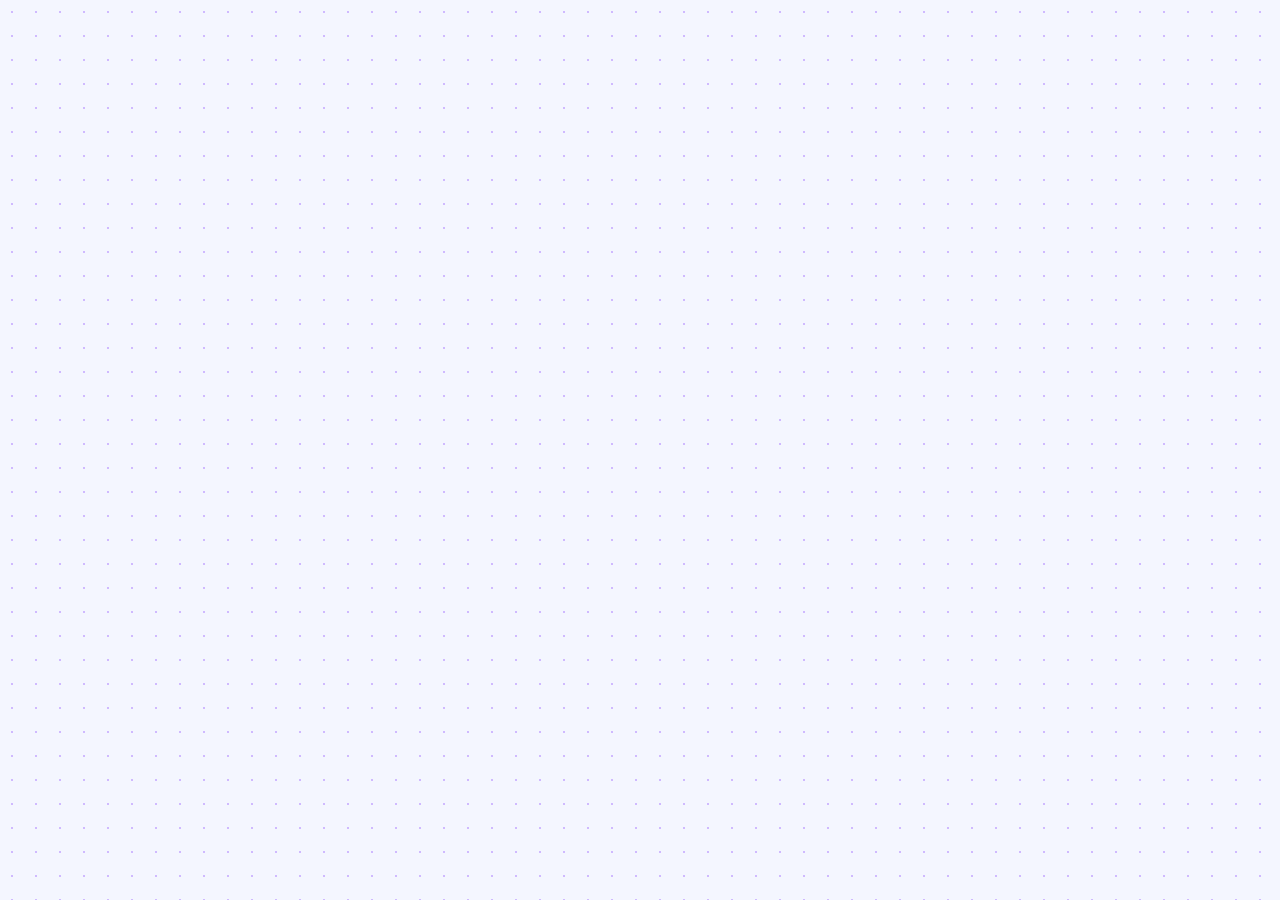
==== blog/index.html @ 505c946e "feat[blog/] : añade carpeta correspondiente al blog." ====
<!DOCTYPE html>
<html lang="en">
<head>
    <meta charset="UTF-8">
    <meta name="viewport" content="width=device-width, initial-scale=1.0">
    <title>Document</title>
    <link rel="stylesheet" href="/statics/css/index.css">
</head>
<body>

    <script src="/statics/js/nav.js"></script>
    <site-nav></site-nav>
    
    <div class="page" id="pageHome">
        <script src="/statics/js/footer.js"></script>
        <site-footer></site-footer>
    </div>
</body>
</html>
---- statics/css/index.css ----
@import url('https://fonts.googleapis.com/css2?family=Space+Mono:ital,wght@0,400;0,700;1,400&family=Unbounded:wght@300;400;700;900&family=DM+Serif+Display:ital@0;1&display=swap');
@import url('https://fonts.google.com/specimen/Caveat+Brush?categoryFilters=Calligraphy:%2FScript%2FHandwritten;Feeling:%2FExpressive%2FPlayful&preview.script=Latn');
@import url('https://fonts.google.com/specimen/Fascinate?categoryFilters=Feeling:%2FExpressive%2FArtistic&preview.script=Latn');
@import url('https://fonts.google.com/specimen/Fontdiner+Swanky?categoryFilters=Feeling:%2FExpressive%2FPlayful&preview.script=Latn');
/* ---------------- |~ VARIABLES --------------- */

:root{
    --bg: #F4F6FF ;
    --text: #1E1B4B;
    --cream: #f5f3e8 ;

    --electric :  #6128e8  ;
    
    --purple:#8551E2;


    --fontMono: 'Space Mono', sans-serif ;
    --fontDisplay : 'Luckiest Guy', cursive;

    --radius: 14px ; 

    
    /*--bg: #242424 ;*/
    /*--surface: #151515 ;
    --border: #6e6c6c ;

    --acid: #c8f53b ;
    --sky: #5be0f5 ; 
    --lavender:#c8b4ff;
    --coral : #ff5c3a ;
    --cream: #e8f5eb ;
    --muted: #b8b6b6 ;
    --text: #f5f0e8d9;


    --electric : #3b54f5 ; /**/
    /*--rose: #FC0FC0 ; /**/

    /*--fontDisplay: 'Unbounded', sans-serif ;
    --fontSerif: 'DM Serif Display', sans-serif ;
    

    
    --transition: 0.3s cubic-bezier(0.4, 0, 0.2, 1) ;*/


    --lavender:#eef0fb;
    --lavender-2 : #f6f4fe;
    --indigo-deep: #1e1b6b;
    --navy:#201c4d;
    --navy-soft:#514c85;
    --violet:#8b5cf6;
    --teal:#17a6a0;
    --sun:#f5b83d;
    --coral:#ef6f6f;
    --rule:#d7d4f2;
    --hole:#dcd9f5;
    --hole-shadow:#b9b3e6;
}

/* ---------------- |~ RESET ---------------- */
*, *::before, *::after { /*con la selección de seudoelementos*/
    box-sizing: border-box ; /* para que respete el tamaño indicado*/
    margin: 0 ; 
    padding: 0; 
}

html { 
    scroll-behavior: smooth; /*click en enlace interno lo lleve de manera suave*/
}

body {
  background: var(--bg) ;
  color: var(--text) ;
  font-family: var(--fontMono) ;
  font-size: 15px ;
  line-height: 1.7 ; /*interlineado*/
  overflow-x: hidden ; /*oculta desbordamiendo lateral (horizontal)*/


  background-color: #F4F6FF; /* El fondo claro de tu paleta */
  background-image: radial-gradient(#803bff52 1px, transparent 0.75px);
  background-size: 24px 24px; /* Distancia entre los puntos */
  background-position: 0 0;
}

a { 
    color: inherit ; 
    text-decoration: none ; 
}
img { 
    max-width: 100% ; 
    display: block ; 
}


/* --------------- |~ NAVBAR ----------------- */

.navbar{
    position: fixed ;
    top: 0 ;
    left: 0 ;
    right: 0 ;
    z-index: 500 ;
    display: flex ;
    align-items: center ;
    justify-content: space-between ; /*espacio entre elemntos en linea*/
    padding: 20px 58px ;
    background: var(--electric);
    backdrop-filter: blur(12px) ;
    border-bottom: 2px solid var(--text);
}

.navLogo{
    font-family: var(--fontDisplay) ;
    font-size: 27px ;
    font-weight: 700 ;
    letter-spacing: 0.16rem ;
    color: var(--cream) ;
    text-transform: uppercase ;
}

.navLinks{
    display: flex ;
    gap: 36px ;
    list-style: none ;
}

.navLinks a{
    font-family: var(--fontMono) ;
    font-size: 14px ;
    letter-spacing: 0.12em ;
    text-transform: uppercase;
    color: var(--cream) ;
    position: relative ;
    transition: color var(--transition) ;
}

.navLinks a::after{
    content: '' ;
    position: absolute ;
    bottom: -4px ;
    left: 0 ;
    right: 0 ;
    height: 1px ;
    background-color: var(--acid) ;
    transform: scaleX(0) ; /*escalar en eje x*/
    transform-origin: left ;
    transition: transform var(--transition) ;
}

.navLinks a:hover, .navLinks a.active{
    color: var(--acid) ;
}

.navLinks a:hover::after, .navLinks a.active::after{
    transform: scaleX(1) ; /*al a hovered y active crea la linea*/
}

.navMenuBtn{
    display: none ; /*quitarlo para solo ponerlo cuando la vista cambie*/
    background: none ;
    border: none ;
    color: var(--cream) ;
    cursor: none;
    font-size: 20px ;

}








/* --------------- |~ US  ----------------- */
.us{
    min-height: 100vh ; /*viewport height, 1vh = 1%, ayuda a que se vea en toda la pantalla el inicio*/
    display: grid ;
    grid-template-columns: 1fr 1fr ; /*define un contenedor grid con columnas del mismo width, 1fraccion y 1 fraccion (osea 1/2 y 1/2 de la pantalla)*/
    padding-top: 80px ;
    padding-left: 7%;
    position: relative ;
    overflow: hidden ; /*lo de ocultar el desbordamiento horizontal*/
}

.usTextCol{
    display: flex ;
    flex-direction: column ; /*stackea verticalmente*/
    justify-content: center ;
    padding: 80px 58px 80px 6% ;
    position: relative ;
    z-index: 2 ;
}

.usName{
    font-family: var(--fontMono) ;
    font-size: clamp(40px, 6vw, 90px) ; /*el de enmedio es el punto de cambio, hace un tope, para que lo minimo sea 40px y lo maximo 90px, si está en el rango tomará lo que sea, por ejemplo, si el contenedor mide 100 el 60% es 60px, lo cual es mayor de 40px pero menos de 90px asi que se queda en 60, si es 200 el 60% es 120, lo cual es mayor a 90px asi que se queda en 90*/
    font-weight: 900 ;
    line-height: 0.92 ; /*interlineado, en 0 se sobreponen*/
    text-transform: uppercase ;
    letter-spacing: -0.02em ;
    margin-bottom: 30px ;   
}

.usDesc{
    /*font-style: italic ;*/
    font-size: 16px ;
    max-width: 700px ;
    margin-bottom: 35px ;
    line-height: 1.6 ; /*interlineado*/
    text-align: justify ;
}

.usCTAs{
    display: flex ; /*para elementos hijos alineen*/
    gap: 16px ;
    flex-wrap: wrap ; /*si ya no hay espacio que baje*/
}

.btn{
    display: inline-flex ;
    align-items: center ;
    gap: 8px ;
    padding: 14px 28px ;
    font-size: 12px ;
    letter-spacing: 0.1em ;
    text-transform: uppercase ;
    border: none ;
    border-radius: var(--radius) ;
    transition: transform 0.2s ease, box-shadow 0.2 ease ;
    position: relative ;
    overflow: hidden ;
}
.btn:hover{
    transform: translateY(-2px) ;
}
.btnPrimary{
    background-color: var(--purple) ;
    color: var(--cream) ;
    font-weight: 700 ;
}
.btnPrimary:hover{
    box-shadow: 0 8px 30px rgba(140, 59, 245, 0.35) ;
}
.btnGhost{
    background: rgba(120, 24, 237, 0.312) ;
    color: var(--text );
    border: 1px solid rgba(116, 24, 237, 0.525) ; /*mejor visualización*/
}
.btnGhost:hover{
    box-shadow: 0 8px 30px rgba(140, 59, 245, 0.35) ;
}




.usVisualCol{
    position: relative ;
    display: flex ;
    align-items: center ;
    justify-content: center ;
    overflow: hidden ;
}

.usBGShape{
    position: absolute ;
    inset: 0 ; /*shorthand de posición relativa*/
    transform: scale(1.2);
    background : radial-gradient(ellipse at 55% 50%, rgba(89, 0, 255, 0.126) 0%, transparent 65%) ;

    

}

/*contenedor de la foto*/
.usPhotoWrap{
    position: relative ;
    z-index: 2 ;
    width: 340px ;
    height: 400px ;
    right: 5%;
}

.usPhotoWrap img{
    object-fit: cover ;
    /*osea le decimos q agarre el 100% del contenedor y q lo fitee bien?????'*/
    border-radius: 50%;
    transform: scale(1.5);
    /* Para cuadar un poco mejor */
    position: relative ;
    right: 6% ;
}

.usScrollHint{
    position: absolute ;
    bottom: 32px ;
    left: 80px ;
    display: flex ;
    align-items: center ;
    gap: 12px ;
    font-size: 11px ;
    letter-spacing: 0.15em ;
    text-transform: uppercase ;
    color: var(--electric);
    animation: bounce 2.5s ease-in-out infinite;
}
.usScrollHint::before{
    content: '' ;
    display: block ;
    width: 3px ;
    height: 40px;
    background: linear-gradient(to bottom, transparent, var(--electric)) ;
}

@keyframes bounce {
    0%, 100% { transform: translateY(0); }
    50%      { transform: translateY(-8px); }
}
/* --------------- |~ PROYECTOS DESTACADOS  ----------------- */
.wrap{
    
    margin: 0 auto ;
    padding: 80px 12% 110px ;
    position: relative ;
    overflow: hidden ;
    
}


.kicker{
    display: flex ;
    align-items: center ;
    gap : 15px ;
    font-family: monospace ;
    font-size: 12.5px ;
    font-weight: 600 ;
    letter-spacing: 1em  ;
    color: var(--electric) ;
    margin-bottom: 16px ;
}

.dot{
    width: 7px ;
    height: 7px ;
    border-radius: 50% ;
    background-color: var(--electric) ;
}
h1{
    font-family: var(--fontMono) ;
    font-weight: 700 ;
    font-size: clamp(36px, 5.4vw, 55px) ;
    line-height: 1.2 ;
    color: var(--navy) ;
}
h1 span{
    color: var(--electric) ;
}

.sub{
    
    font-family:  var(--fontMono) ;
    font-size: 15px ;
    line-height: 1.65 ;
    color: var(--navy-soft) ;
    margin:0 0 52px ;
}
.grid{
    display: grid ;
    grid-template-columns: repeat(12,1fr) ;
    gap: 24px 22px ;
}
.card{
    grid-column: span 6;
    position: relative ;
    background-color: white ;
    border: 2px solid var(--indigo-deep) ;
    border-radius: 20px ;
    padding: 26px 24px 22px ;
    transform: rotate(var(--rot, 0deg)) ;
    transition: transform .3 ease, box-shadow .3 ease;
    box-shadow: 5px 6px 0 var(--indigo-deep) ;
    cursor: pointer ;
}
  .card:nth-child(1){ --rot:-0.8deg; }
  .card:nth-child(2){ --rot:0.6deg;  }
  .card:nth-child(3){ --rot:0.5deg;  grid-column:span 7; }
  .card:nth-child(4){ --rot:-0.5deg; grid-column:span 5; }
  .card:nth-child(5){ --rot:-0.4deg; grid-column:span 5; }
  .card:nth-child(6){ --rot:0.7deg;  grid-column:span 7; }


.card:hover, .card:focus-within{
    transform: rotate(0deg) translate(-2px, -6px) ;
    box-shadow: 8px 12px 0 var(--indigo-deep) ;
    z-index: 2 ;
}
.card:focus-within{
    outline: 3px solid var(--violet) ;
    outline-offset: 3px ;

}
.holes{
    position: absolute ;
    top: 16px ;
    left: 18px ;
    display: flex ;
    gap: 8px ;
}
.holes span{
    width: 10px ;
    height: 10px ;
    border-radius: 50% ;
    background: var(--hole );
    box-shadow: inset 0 1px 2px var(--hole-shadow) ;
}
.cardTop{
    display: flex ;
    justify-content: space-between ;
    align-items: flex-start ;
    margin-bottom: 3% ;
}
.stamp{
    font-family: var(--fontMono) ;
    font-size: 11px ;
    font-weight: 600 ;
    letter-spacing: 0.4em ;
    color: white ;
    padding: 5px 11px ;
    border-radius: 999px ;
    transform: rotate(-3deg) ;
    display: inline-block ;
    margin-top: 4px;
}

/*CAMBIAR DATOS*/
  .stamp.cs   { background:var(--electric); }
  .stamp.data { background:var(--coral); }
  .stamp.sys  { background:var(--teal); }
  .stamp.sci  { background:var(--violet); }
  .stamp.web  { background:var(--sun); color:var(--navy); }

.cardId{
    font-size: 11px ;
    color: var(--navy-soft) ;
    opacity: 0.5;
}

.card h2{
    
    font-weight: 600 ;
    font-size: 22px ;
    margin: 0 0 10px ;
    color: var(--navy);
}

.card p{
    font-size: 14px ;
    line-height: 1.65 ;
    color: var(--navy-soft);
    margin: 0 0 22px ;
}
.cardFoot{
    display: flex ;
    align-items: center ;
    justify-content: space-between ;
    border-top: 2px dashed var(--rule);
    padding-top: 14px ;
}
.filed{
    font-size: 11px ;
    color: var(--navy-soft) ;
    letter-spacing: 0.2em ;
}

.open{
    width: 32px ;
    height: 32px ;
    border: 1px solid var(--violet) ;
    display: flex ;
    align-items: center ;
    justify-content: center ;
    font-size: 14px ;
    background: transparent ;
    transition: background .2s ease color .2s ease, tranform 2s ease, border-color .2s ease ;
    transform: rotate(-45deg) ;
    border-radius: 50%;
}
.card:hover .open{
    background-color: var(--electric) ;
    color: white ;
    transform: rotate(0deg) ;
}
.card:hover .stamp{
    transform: rotate(0deg) ;
}




footer{
    background: var(--lavender);
    display: flex ;
    justify-content: space-between ;
    align-items: flex-start ;
    padding: 20px ;
}

footer span{
    width: 200px ;
    margin-left: 3%;
    margin-right: 3%;
}
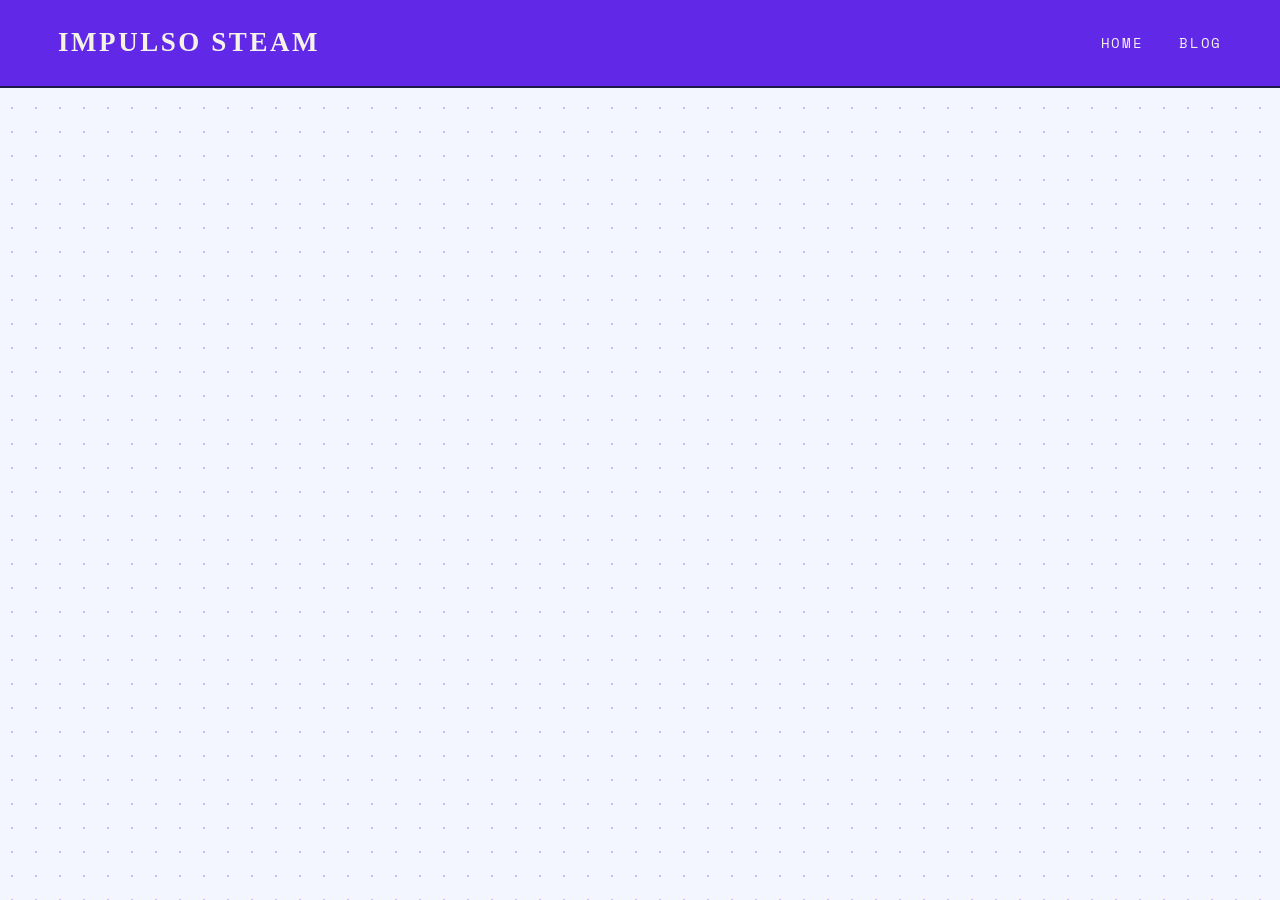
==== commit 8cc5f675: "fix" ====
--- a/blog/index.html
+++ b/blog/index.html
@@ -4,7 +4,7 @@
     <meta charset="UTF-8">
     <meta name="viewport" content="width=device-width, initial-scale=1.0">
     <title>Document</title>
-    <link rel="stylesheet" href="/statics/css/index.css">
+    <link rel="stylesheet" href="../statics/css/index.css">
 </head>
 <body>
 
